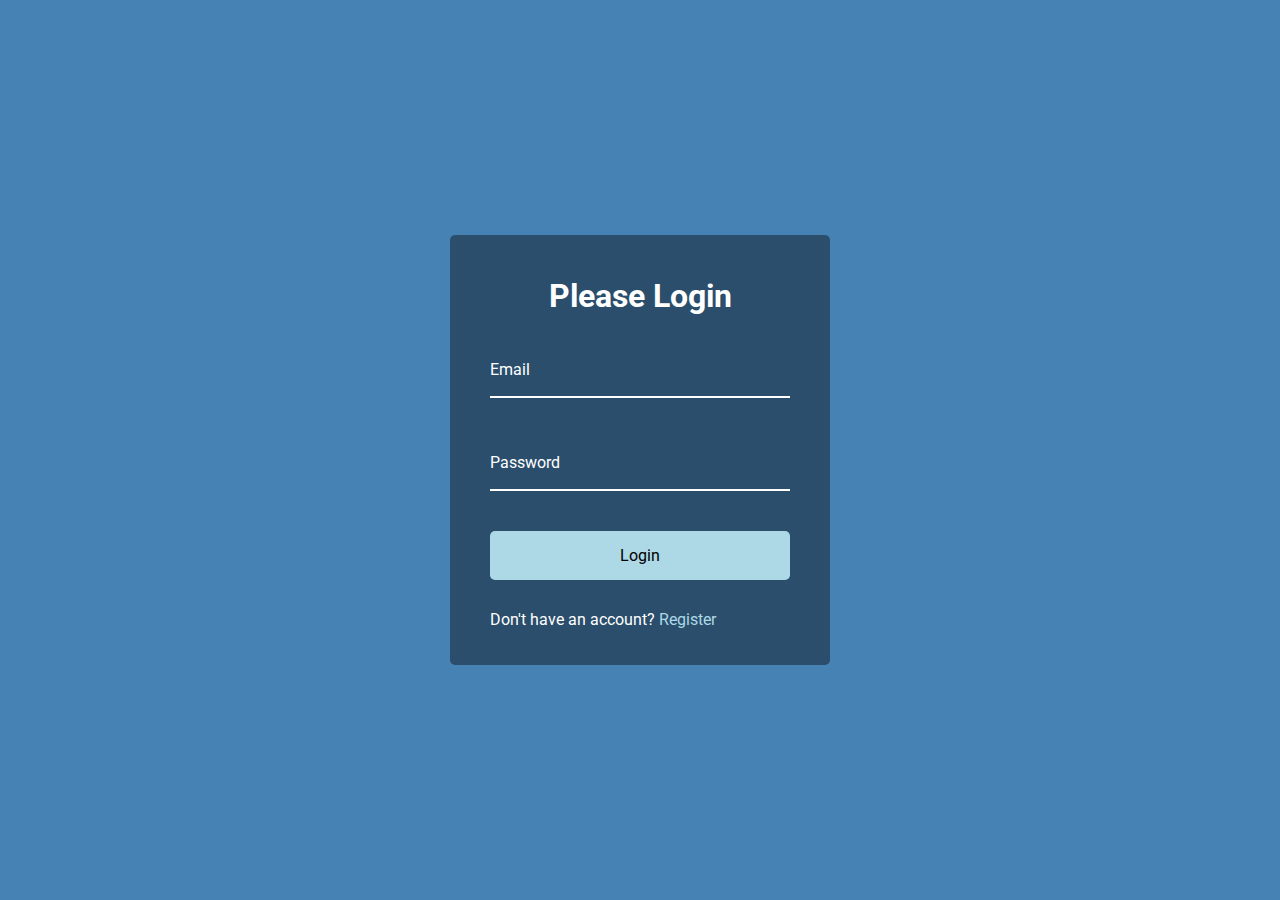
==== form_wave_animation/index.html @ 7b034cc2 "form-wave" ====
<!DOCTYPE html>
<html lang="en">
<head>
	<meta charset="UTF-8">
	<meta name="viewport" content="width=device-width, initial-scale=1.0">
	<!-- uncomment when in use--
	<link rel="stylesheet" href="https://cdnjs.cloudflare.com/ajax/libs/font-awesome/6.5.2/css/all.min.css" 
	integrity="sha512-SnH5WK+bZxgPHs44uWIX+LLJAJ9/2PkPKZ5QiAj6Ta86w+fsb2TkcmfRyVX3pBnMFcV7oQPJkl9QevSCWr3W6A==" 
	crossorigin="anonymous" referrerpolicy="no-referrer" />
	-->
	<link rel="stylesheet" href="./style.css">
	<title>Form Wave</title>
</head>
<body>
	<div class="container">
		<h1>Please Login</h1>
		<form>
			<div class="form-control">
				<input type="text" required>
				<label for="">Email</label>
			</div>

			<div class="form-control">
				<input type="text" required>
				<label for="">Password</label>
			</div>

			<button class="btn">Login</button>
			<p class="text">Don't have an account? <a href="#">Register</a> </p>

		</form>
	</div>
	
	<script src="script.js"></script>
</body>
</html>
---- form_wave_animation/style.css ----
@import url('https://fonts.googleapis.com/css2?family=Roboto:ital,wght@0,100;0,300;0,400;0,500;0,700;0,900;1,100;1,300;1,400;1,500;1,700;1,900&display=swap');

* {
  box-sizing: border-box;
}
body {
  background-color: steelblue;
  color: white;
  font-family: 'Roboto', sans-serif;
  margin: 0;
  display: flex;
  flex-direction: column;
  align-items: center;
  justify-content: center;
  min-height: 100vh;
  overflow: hidden;
}

.container {
  background-color: rgba(0, 0, 0, 0.4);
  padding: 20px 40px;
  border-radius: 5px;
}

.container h1 {
  text-align: center;
  margin-bottom: 30px;
}

.container a {
  text-decoration: none;
  color: lightblue;
}

.form-control {
  position: relative;
  margin: 20px 0 40px;
  width: 300px;
}

.form-control input {
  background-color: transparent;
  border: 0;
  border-bottom: 2px white solid;
  display: block;
  width: 100%;
  padding: 15px 0;
  font-size: 18px;
  color: white;
}

.form-control input:focus,
.form-control input:valid {
  outline: 0;
  border-bottom-color: lightblue;
}

.form-control label {
  position: absolute;
  top: 15px;
  left: 0;
}

.form-control label span {
  display: inline-block;
  font-size: 18px;
  min-width: 5px;
  transform: 0.3s cubic-bezier(0.68, -0.55, 0.265, 1.55);
}

.form-control input:fous + label span,
.form-control input:valid + label span {
  color: lightblue;
  transform: translateY(-30px);
}

/** Button */

.btn {
  cursor: pointer;
  display: inline-block;
  width: 100%;
  background: lightblue;
  padding: 15px;
  font-family: inherit;
  font-size: 16px;
  border: 0;
  border-radius: 5px;
}

.btn:focus {
  outline: 0;
}

.btn:active {
  transform: scale(0.98);
}

.text {
  margin-top: 30px;
}
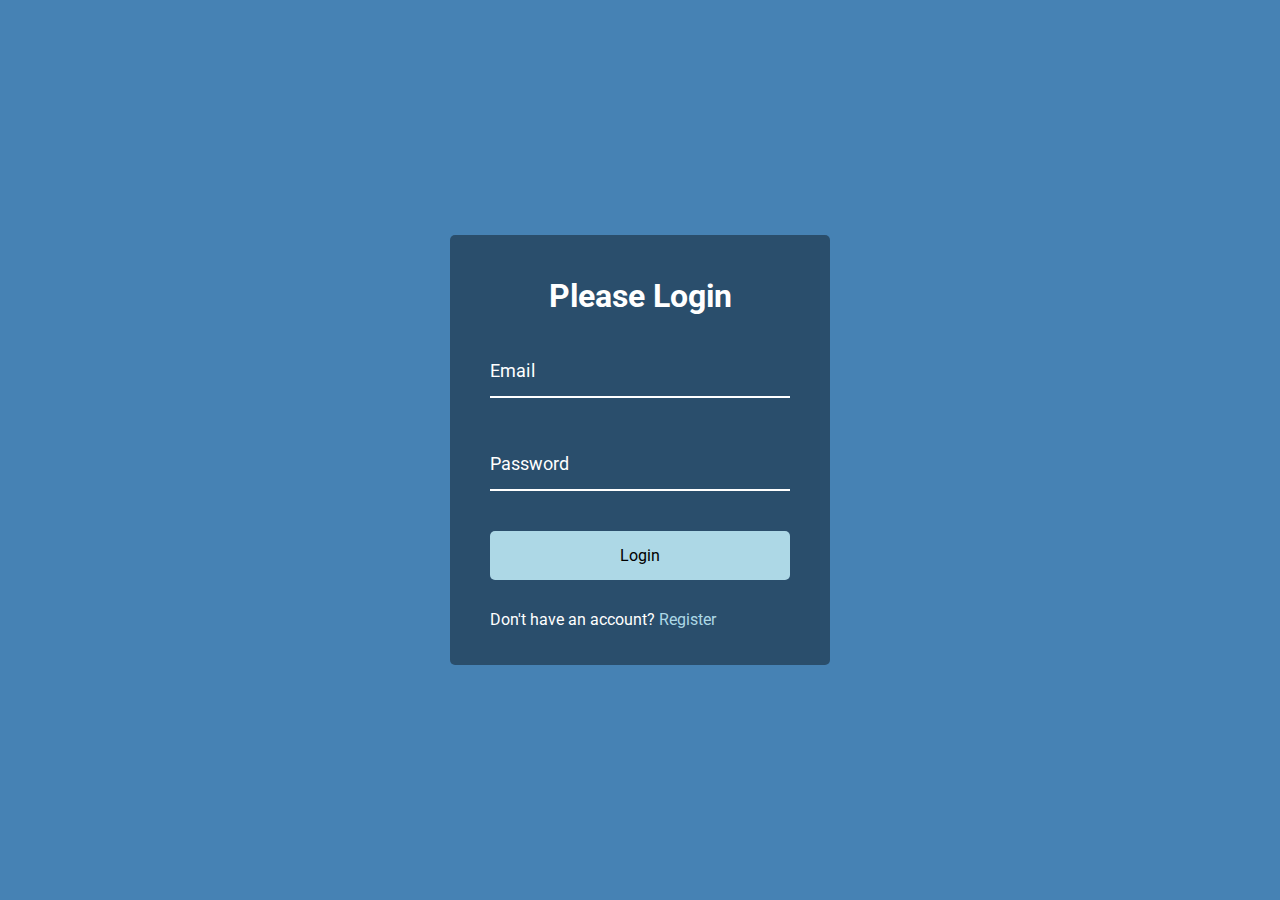
==== commit 7305fda3: "complete wave" ====
--- a/form_wave_animation/index.html
+++ b/form_wave_animation/index.html
@@ -21,7 +21,7 @@
 			</div>
 
 			<div class="form-control">
-				<input type="text" required>
+				<input type="password" required>
 				<label for="">Password</label>
 			</div>
 
--- a/form_wave_animation/style.css
+++ b/form_wave_animation/style.css
@@ -65,10 +65,11 @@
   display: inline-block;
   font-size: 18px;
   min-width: 5px;
+  transform: translateY(0);
   transform: 0.3s cubic-bezier(0.68, -0.55, 0.265, 1.55);
 }
 
-.form-control input:fous + label span,
+.form-control input:focus + label span,
 .form-control input:valid + label span {
   color: lightblue;
   transform: translateY(-30px);
